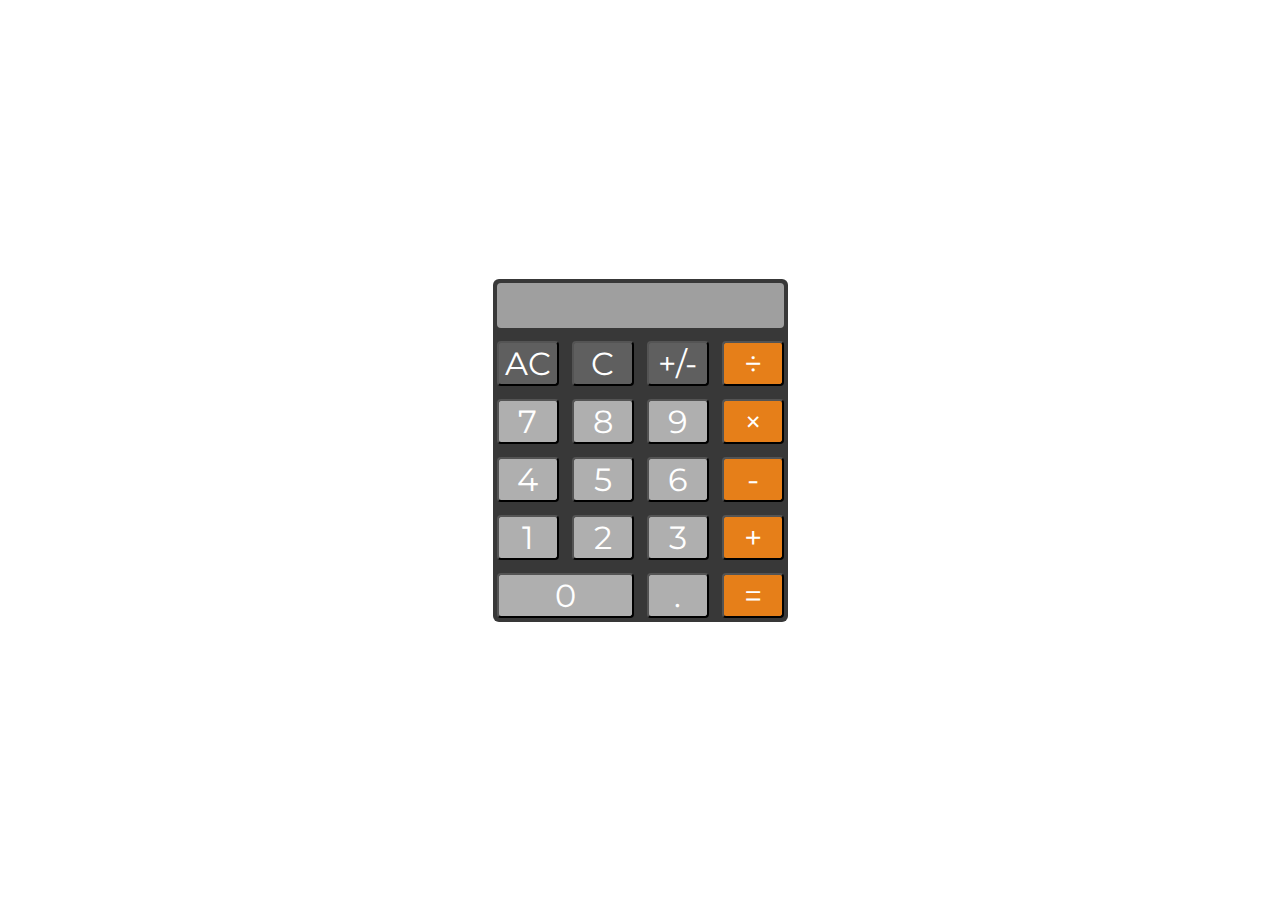
==== index.html @ a27d34e0 "button size reduced, starts 0 fixed, animation fxd" ====
<!DOCTYPE html>
<html lang="en">
  <head>
    <meta charset="UTF-8" />
    <meta http-equiv="X-UA-Compatible" content="IE=edge" />
    <meta name="viewport" content="width=device-width, initial-scale=1.0" />
    <title>Calculator</title>
    <link rel="stylesheet" href="./style.css" />
    <script src="./script.js" defer></script>
  </head>

  <body>
    <main class="main-container">
      <section class="calculator-container">
        <div class="display"></div>
        <button class="functional-buttons" id="clear">AC</button>
        <button class="functional-buttons" id="delete">C</button>
        <button class="functional-buttons" id="sign">+/-</button>
        <button id="divide" data-value="/" class="operator">÷</button>
        <button class="number">7</button>
        <button class="number">8</button>
        <button class="number">9</button>
        <button id="multiply" data-value="*" class="operator">&times</button>
        <button class="number">4</button>
        <button class="number">5</button>
        <button class="number">6</button>
        <button id="subtract" data-value="-" class="operator">-</button>
        <button class="number">1</button>
        <button class="number">2</button>
        <button class="number">3</button>
        <button id="add" data-value="+" class="operator">+</button>
        <button id="zero" class="number">0</button>
        <button id="decimal">.</button>
        <button id="calculate" class="equal">=</button>
      </section>
    </main>
  </body>
</html>
---- style.css ----
@import url("https://fonts.googleapis.com/css2?family=Montserrat&display=swap");

* {
  margin: 0 auto;
  font-family: "Montserrat", sans-serif;
  font-size: 32px;
}
.main-container {
  min-height: 100vh;
  display: flex;
  justify-content: center;
  align-items: center;
  align-content: center;
}
.calculator-container {
  background-color: #383838;
  display: grid;
  grid-template-columns: repeat(4, 1fr);
  grid-template-rows: repeat(6, 1fr);
  grid-gap: 5px;
  border-radius: 6px;
}
.display {
  background-color: rgba(255, 255, 255, 0.52);
  display: flex;
  color: white;
  grid-column: 1 / 5;
  justify-content: flex-end;
  align-items: center;
  border-radius: 4px;
  padding-right: 8px;
  margin: 4px;
  font-size: 32px;
}

button {
  margin: 4px;
  border-radius: 4px;
}

#zero {
  grid-column: 1 / 3;
}
.operator,
.equal {
  background-color: #e67f19;
  color: #fff;
}
.functional-buttons {
  background-color: rgba(255, 255, 255, 0.2);
  color: #fff;
}
.number,
#decimal {
  background-color: rgba(255, 255, 255, 0.6);
  color: #fff;
}
button:active, #decimal:active {
  background-color: rgba(0, 0, 0, 0.3);
  transition: background-color 0.2s ease-in-out;
}
@media (max-width: 600px) {
  .calculator-container {
    grid-template-columns: repeat(4, 1fr);
  }
}
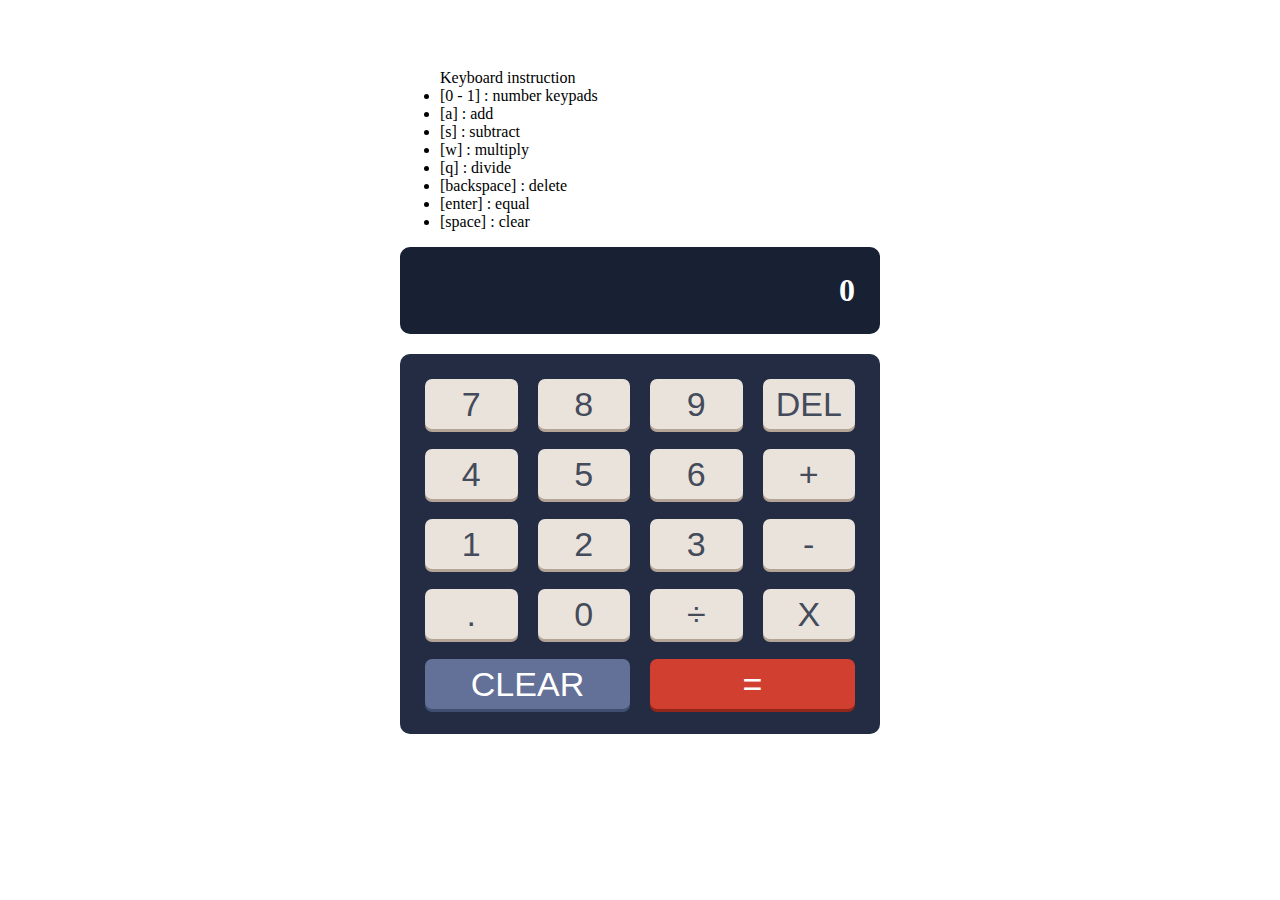
==== commit 56559aa6: "update" ====
--- a/index.html
+++ b/index.html
@@ -1,38 +1,57 @@
 <!DOCTYPE html>
 <html lang="en">
-  <head>
-    <meta charset="UTF-8" />
-    <meta http-equiv="X-UA-Compatible" content="IE=edge" />
-    <meta name="viewport" content="width=device-width, initial-scale=1.0" />
+<head>
+    <meta charset="UTF-8">
+    <meta http-equiv="X-UA-Compatible" content="IE=edge">
+    <meta name="viewport" content="width=device-width, initial-scale=1.0">
     <title>Calculator</title>
-    <link rel="stylesheet" href="./style.css" />
-    <script src="./script.js" defer></script>
-  </head>
-
-  <body>
-    <main class="main-container">
-      <section class="calculator-container">
-        <div class="display"></div>
-        <button class="functional-buttons" id="clear">AC</button>
-        <button class="functional-buttons" id="delete">C</button>
-        <button class="functional-buttons" id="sign">+/-</button>
-        <button id="divide" data-value="/" class="operator">÷</button>
-        <button class="number">7</button>
-        <button class="number">8</button>
-        <button class="number">9</button>
-        <button id="multiply" data-value="*" class="operator">&times</button>
-        <button class="number">4</button>
-        <button class="number">5</button>
-        <button class="number">6</button>
-        <button id="subtract" data-value="-" class="operator">-</button>
-        <button class="number">1</button>
-        <button class="number">2</button>
-        <button class="number">3</button>
-        <button id="add" data-value="+" class="operator">+</button>
-        <button id="zero" class="number">0</button>
-        <button id="decimal">.</button>
-        <button id="calculate" class="equal">=</button>
-      </section>
+    <link rel="stylesheet" href="./styles.css">
+</head>
+<body>
+    <header></header>
+    <main class="main">
+        <div class="calculator-container">
+            <section>
+                <ul>Keyboard instruction
+                    <li>[0 - 1] : number keypads</li>
+                    <li>[a] : add</li>
+                    <li>[s] : subtract</li>
+                    <li>[w] : multiply</li>
+                    <li>[q] : divide</li>
+                    <li>[backspace] : delete</li>
+                    <li>[enter] : equal</li>
+                    <li>[space] : clear</li>
+                </ul>
+            </section>
+            <!-- display -->
+            <div class="calculator-display" id="calculator-display">
+                <h1>0</h1>
+            </div>
+            <!-- buttons -->
+            <div class="calculator-buttons">
+                <button value="7">7</button>
+                <button value="8">8</button>
+                <button value="9">9</button>
+                <button class="delete" id="delete-btn">del</button>
+                <button value="4">4</button>
+                <button value="5">5</button>
+                <button value="6">6</button>
+                <button class="operator" value="+">+</button>
+                <button value="1">1</button>
+                <button value="2">2</button>
+                <button value="3">3</button>
+                <button class="operator" value="-">-</button>
+                <button class="decimal" id = "decimal"value=".">.</button>
+                <button value="0">0</button>
+                <button class="operator" value="/">÷</button>
+                <button class="operator" value="*">x</button>
+                <button class="clear" id="clear-btn">clear</button>
+                <button class="equal-sign" value="=">=</button>
+            </div>
+        </div>
+        
     </main>
-  </body>
-</html>
+    <footer></footer>
+</body>
+<script src="./script.js"></script>
+</html>--- a/styles.css
+++ b/styles.css
@@ -0,0 +1,107 @@
+:root{
+    --main-background:hsl(222, 26%, 31%);
+    --keypad-background: hsl(223, 31%, 20%);
+    --screen-background:hsl(224, 36%, 15%);
+  
+    --key-background:hsl(30, 25%, 89%);
+    --key-shadow:hsl(28, 16%, 65%);
+  
+    --key-color-light:hsl(0, 0%, 100%);
+    --key-color-dark: hsl(221, 14%, 31%);
+  
+    --equal-sign-background-color:hsl(6, 63%, 50%);
+    --equal-sign-shadow-background-color:hsl(6, 70%, 34%);
+  
+    --big-buttons-background-color:hsl(225, 21%, 49%);
+    --big-buttons-shadow-color:hsl(224, 28%, 35%);
+  }
+  .main{
+    display: flex;
+    align-items: center;
+    justify-content: center;
+    height: 100%;
+  }
+.calculator-buttons{
+    border-radius: 10px;
+    display: grid;
+    grid-template-columns: repeat(4,1fr);
+    grid-gap: 20px;
+    padding:25px;
+    background-color: var(--keypad-background);
+  }
+  
+
+  /* buttons */
+.calculator-buttons{
+    border-radius: 10px;
+    display: grid;
+    grid-template-columns: repeat(4,1fr);
+    grid-gap: 20px;
+    padding:25px;
+    background-color: var(--keypad-background);
+  }
+  button{
+    color:var(--key-color-dark);
+    text-align: center;
+    text-transform: uppercase;
+    min-height:50px;
+    border-radius: 7px;
+    cursor: pointer;
+    background-color: var(--key-background);
+    font-family: 'League Spartan', sans-serif;
+    outline: none;
+    border: none;
+    font-size: 34px;
+    box-shadow: 0px 3px 0px 0px var(--key-shadow);
+    
+  }
+  button:hover{
+    filter: brightness(110%);
+    animation: ease-in;
+  }
+  button:active{
+    box-shadow: none;
+    transform: translateY(2px);
+  }
+  button:focus{
+    outline: none;
+  }
+  .equal-sign{
+    color:var(--key-color-light);
+    background-color:var(--equal-sign-background-color);
+    box-shadow: 0px 3px 0px 0px var(--equal-sign-shadow-background-color);
+    grid-column: 3/span 2;
+  
+  }
+  .clear{
+    grid-column: 1/span 2;
+  }
+  
+  .clear, .del{
+    background-color: var(--big-buttons-background-color);
+    color:var(--key-color-light);
+    box-shadow: 0px 3px 0px 0px var(--big-buttons-shadow-color);
+  }
+  /* calculator display */
+  .calculator-display{
+    background-color: var(--screen-background);
+  
+    display: flex;
+    justify-content: flex-end;
+    align-items: center;
+    margin-bottom:20px;
+    border-radius: 10px;
+  }
+  .calculator-display h1{
+    margin:0px;
+    padding:25px;
+    overflow-x:auto;
+    color: var(--key-color-light);
+  }
+
+  .calculator-container{
+    padding-top: 5vh;
+    width: 50%;
+    max-width: 480px;
+    min-width: 345px;
+  }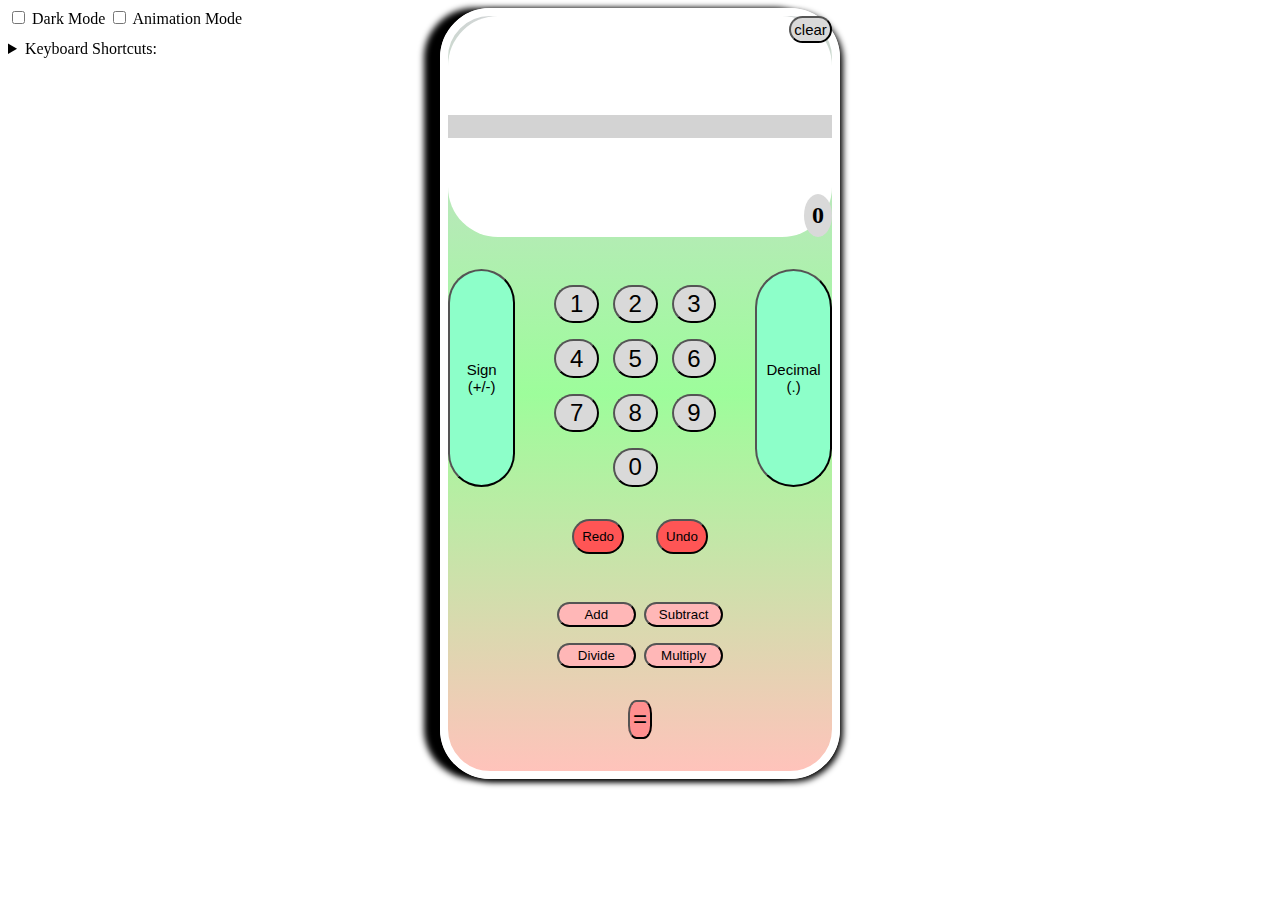
==== commit fca48666: "css" ====
--- a/index.html
+++ b/index.html
@@ -1,57 +1,95 @@
-<!DOCTYPE html>
 <html lang="en">
 <head>
     <meta charset="UTF-8">
-    <meta http-equiv="X-UA-Compatible" content="IE=edge">
     <meta name="viewport" content="width=device-width, initial-scale=1.0">
+    <link rel="stylesheet" href="./index.css">
+    <script src="./index.js" type="module" defer></script>
     <title>Calculator</title>
-    <link rel="stylesheet" href="./styles.css">
 </head>
-<body>
-    <header></header>
-    <main class="main">
-        <div class="calculator-container">
-            <section>
-                <ul>Keyboard instruction
-                    <li>[0 - 1] : number keypads</li>
-                    <li>[a] : add</li>
-                    <li>[s] : subtract</li>
-                    <li>[w] : multiply</li>
-                    <li>[q] : divide</li>
-                    <li>[backspace] : delete</li>
-                    <li>[enter] : equal</li>
-                    <li>[space] : clear</li>
-                </ul>
-            </section>
-            <!-- display -->
-            <div class="calculator-display" id="calculator-display">
-                <h1>0</h1>
-            </div>
-            <!-- buttons -->
-            <div class="calculator-buttons">
-                <button value="7">7</button>
-                <button value="8">8</button>
-                <button value="9">9</button>
-                <button class="delete" id="delete-btn">del</button>
-                <button value="4">4</button>
-                <button value="5">5</button>
-                <button value="6">6</button>
-                <button class="operator" value="+">+</button>
-                <button value="1">1</button>
-                <button value="2">2</button>
-                <button value="3">3</button>
-                <button class="operator" value="-">-</button>
-                <button class="decimal" id = "decimal"value=".">.</button>
-                <button value="0">0</button>
-                <button class="operator" value="/">÷</button>
-                <button class="operator" value="*">x</button>
-                <button class="clear" id="clear-btn">clear</button>
-                <button class="equal-sign" value="=">=</button>
-            </div>
+<body class="body">
+    <canvas id="electrons-animate"></canvas>
+    <div id="div-add-cont"></div>
+    <header>
+        <div class="calc-modes">
+            <input id="dark-mode" class="header-input" type="checkbox">
+            <label for="dark-mode">Dark Mode</label>
+            <input id="animation-mode" class="header-input" type="checkbox">
+            <label for="animation-mode">Animation Mode</label>
         </div>
-        
+        <details id="keyboard-instructions" class="keyboard-instructions">
+            <summary>Keyboard Shortcuts:</summary>
+            <strong class="instruct">(CTRL) + (DELETE) = Clear Calculator.</strong>
+            <strong class="instruct">(CTRL) + (.) = Add Decimal Point.</strong>
+            <strong class="instruct">(CTRL) + (-) = Change Sign +/-.</strong>
+            <strong class="instruct">(CTRL) + (BACKSPACE) = Undo Last Step.</strong>
+            <strong class="instruct">(CTRL) + (#) = Redo Last Step.</strong>
+            <strong class="instruct">(SHIFT) + (A) = Perform Addition.</strong>
+            <strong class="instruct">(SHIFT) + (S) = Perform Subtraction.</strong>
+            <strong class="instruct">(SHIFT) + (Q) = Perdorm Division.</strong>
+            <strong class="instruct">(SHIFT) + (W) = Perform Multiplication.</strong>
+            <strong class="instruct">(SHIFT) + (=) = Equals.</strong>
+            <strong class="instruct">(SHIFT) + (1) = Add 1 to Display.</strong>
+            <strong class="instruct">(SHIFT) + (2) = Add 2 to Display.</strong>
+            <strong class="instruct">(SHIFT) + (3) = Add 3 to Display.</strong>
+            <strong class="instruct">(SHIFT) + (4) = Add 4 to Display.</strong>
+            <strong class="instruct">(SHIFT) + (5) = Add 5 to Display.</strong>
+            <strong class="instruct">(SHIFT) + (6) = Add 6 to Display.</strong>
+            <strong class="instruct">(SHIFT) + (7) = Add 7 to Display.</strong>
+            <strong class="instruct">(SHIFT) + (8) = Add 8 to Display.</strong>
+            <strong class="instruct">(SHIFT) + (9) = Add 9 to Display.</strong>
+        </details>
+    </header>
+    <!-- calculator container  -->
+    <main id="main-calc-con" class="calc-con">
+    <!-- top area (display clear and result) -->
+    <section id="calc-top" class="calc-top">
+        <div class="display-text-con">
+            <strong class="result-text big">
+                <p id="display-area" class="mid-font"></p>
+                <canvas id="clear-animate"></canvas>
+                <button id="clear-btn" class="clear-btn btn promi mid-font btn-cut btn-vital">
+                    clear
+                </button>
+                <span id="results-area" class="result text promi">0</span>
+            </strong>
+        </div>
+    </section>
+    <!-- mid area (numbers and decima/sign change buttons) -->
+    <section class="calc-mid">
+        <button id="sign-change-btn" class="mid-green btn-cut btn-vital"><span class="mode-text">Sign </span>(+/-)</button>
+        <div class="numbers-flex">
+            <button class="btn-numbers big">1</button>
+            <button class="btn-numbers big">2</button>
+            <button class="btn-numbers big">3</button>
+            <button class="btn-numbers big">4</button>
+            <button class="btn-numbers big">5</button>
+            <button class="btn-numbers big">6</button>
+            <button class="btn-numbers big">7</button>
+            <button class="btn-numbers big">8</button>
+            <button class="btn-numbers big">9</button>
+            <button class="btn-numbers big">0</button>
+        </div>
+        <button id="decimal-btn" class="mid-green btn-cut btn-vital"><span class="mode-text">Decimal </span>(.)</button>
+    </section>
+    <!-- bottom area (redo, undo, operators and equal button) -->
+    <section class="calc-bottom">
+        <section class="undo-redo">
+            <button id="redo-btn" class="undo btn-cut btn-vital">Redo</button>
+            <button id="undo-btn" class="undo btn-vital">Undo</button>
+        </section>
+        <section class="operators">
+        <button id="add" class="operator btn-vital">Add</button>
+        <button id="sub" class="operator btn-vital">Subtract</button>
+        <button id="div" class="operator btn-vital">Divide</button>
+        <button id="mul" class="operator btn-vital">Multiply</button>
+        </section>
+        <section class="equal">
+         <button id="equal-btn" class="equal btn-vital">=</button>
+        </section>
+    </section>
+    <p id="animationMessage" class="animationMessage"></p>
     </main>
-    <footer></footer>
+    <footer>
+    </footer>  
 </body>
-<script src="./script.js"></script>
 </html>--- a/index.css
+++ b/index.css
@@ -0,0 +1,238 @@
+/* designing for phone first */
+/* general rules */
+button {
+    padding: 0.2rem;
+    cursor: pointer;
+    border-radius: 50px;
+}
+button:hover {
+    opacity: 0.7;
+    transform: scale(0.95);
+}
+button:focus{
+    opacity: 0.7;
+    transform: scale(0.95);
+}
+.big {
+    font-size: 24px;
+}
+.mid-font {
+    font-size: 15px;
+}
+.promi {
+    background-color: #D9D9D9;
+}
+/* specific rules */
+/* main conatiner */
+.calc-con {
+    box-shadow: 3px 3px 0.4em black,
+    -1em 0 0.4em black;
+    width: 75vw;
+    max-height: fit-content;
+    margin: 20% auto 0 auto;
+    border: 0.5rem solid white;
+    border-radius: 50px;
+    background: linear-gradient(#D1D5D5, #9DFD9B, #FFC3BB );
+}
+/* top area styles  */
+.calc-top {
+    display: flex;
+    align-items: center;
+    position: relative;
+    width: 100%;
+    height: 25%;
+    border-radius: 50px;
+    background-color: #ffffff;
+}
+.display-text-con {
+    word-break: break-all;
+    min-height: 10%;
+    background-color: lightgrey;
+    width: 100%;
+    text-align: center;
+    height: fit-content;
+}
+#display-area {
+    margin: 0;
+}
+.clear-btn {
+    position: absolute;
+    right: 0;
+    top: 0;
+
+}
+.result {
+    position: absolute;
+    display: block;
+    border-radius: 100%;
+    padding: 0.5rem;
+    max-width: 100%;
+    overflow: auto;
+    height: fit-content;
+    right: 0;
+    bottom: 0;
+}
+/* calculator mid section  light*/
+.calc-mid {
+    width: 100%;
+    max-height: 50%;
+    margin-top: 2rem;
+    display: flex;
+    justify-content: space-between;
+    gap: 2rem;
+}
+.numbers-flex {
+    width: 50%;
+    display: flex;
+    flex-direction: row;
+    justify-content: center;
+    flex-wrap: wrap;
+    gap: 8%;
+}
+.numbers-flex > * {
+    background-color: #D9D9D9;
+    margin-top: 1rem;
+    flex: 0 0 25.33333%;
+}
+.mid-green {
+    cursor: pointer;
+    background-color: #8DFFC9;
+    width: 20%;
+    font-size: 15px;
+}
+/* calculator bottom section  light*/
+.calc-bottom {
+    display: flex;
+    flex-direction: column;
+    align-items: center;
+    font-size: 15px;
+    margin-top: 2rem;
+    margin-left: calc(20% + 2rem);
+    margin-right: calc(20% + 2rem);
+}
+.calc-bottom > * {
+    margin-bottom: 2rem;
+}
+.undo-redo {
+    display: flex;
+    gap: 2rem;
+}
+.undo-redo > * {
+    padding: 0.5rem;
+    cursor: pointer;
+    background-color: #FF5555;
+}
+.operators {
+    display: flex;
+    flex-wrap: wrap;
+    gap: 5%;
+    width: fit-content;
+
+}
+.operators > * {
+    background-color: #FFB7B7;
+    margin-top: 1rem;
+    flex: 1 1 45%;
+}
+.equal {
+    font-size: x-large;
+    width: fit-content;
+    background-color: #FF8F8F;
+    border-radius: 35%;
+}
+.calc-modes {
+    position: fixed;
+}
+/* responsiveness considerations */
+@media only screen and (max-width: 404px) {
+    .mode-text {
+        display: none;
+    } 
+}
+@media only screen and (min-width: 600px) {
+    .mid-green {
+        width: fit-content;
+    }
+}
+@media only screen and (min-width: 1000px) {
+    .calc-con {
+        margin-top: 0;
+        width: 30vw;
+    }
+}
+@media only screen and (max-width: 1000px) {
+    .invisible-calc {
+        display: none;
+    }
+}
+/* dark mode styles */
+.dark-body, .result-text-dark, .undo-dark, .calc-con-dark, .btn-numbers-dark, .operators-dark, .equal-dark, .mid-green-dark, .result-dark, .clear-btn-dark {
+    color: white;
+}
+.dark-body {
+    background-color: black;
+}
+.undo-dark {
+    background-color: #363636;
+}
+.calc-con-dark {
+    background: none;
+    border: none;
+    box-shadow: 3px 3px 0.4em #303030,
+    -1em 0 0.4em #1f1f1f;
+    background-color: #303030;
+}
+.btn-numbers-dark {
+    background-color: #1f1f1f;
+}
+.operators-dark {
+    background-color: #2a2a2a;
+}
+.equal-dark {
+    background-color: #2a2a2a;
+}
+.mid-green-dark {
+    background-color: #272827;
+}
+.result-dark {
+    background-color: #262626;
+}
+.clear-btn-dark {
+    background-color: #262626;
+}
+.display-text-con-dark {
+    min-height: 10%;
+    background-color: #484848;
+}
+.calc-top-dark {
+    background-color: #303030;
+}
+/* keyboard functionality  */
+.instruct {
+    margin-top: 1rem;
+    display: block;
+}
+.keyboard-instructions {
+    margin-top: 2rem;
+    width: fit-content;
+    position: fixed;
+}
+/* animation styles */
+#clear-animate {
+    display: none;
+}
+#electrons-animate {
+    display: none;
+}
+.animation-box {
+    width: 1rem;
+    height: 1rem;
+    margin-left: 0.5rem;
+    background-color: gold;
+}
+#animationMessage {
+    display: none;
+}
+#div-add-cont {
+    display: flex;
+}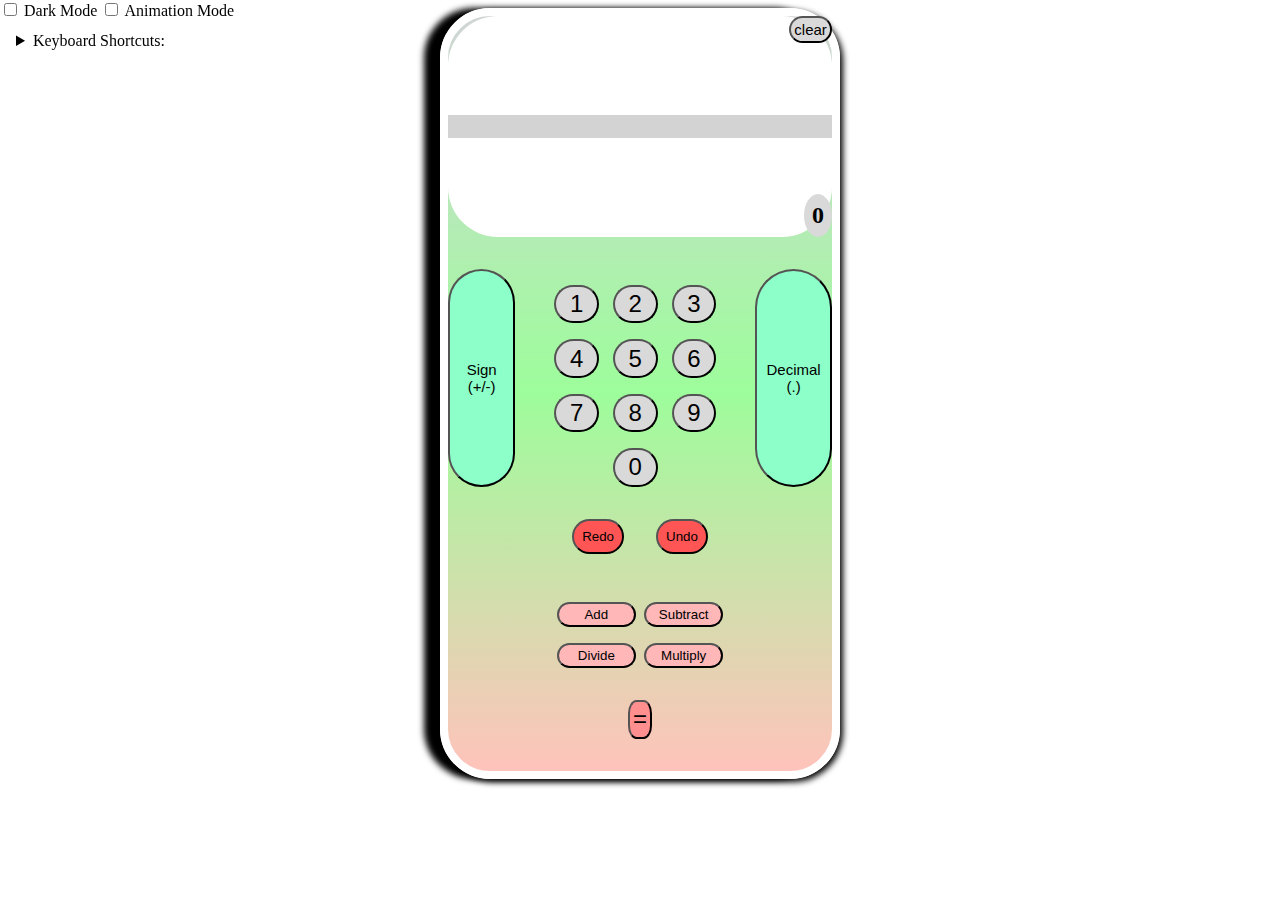
==== commit 6b0e8016: "comments removed" ====
--- a/index.html
+++ b/index.html
@@ -39,9 +39,7 @@
             <strong class="instruct">(SHIFT) + (9) = Add 9 to Display.</strong>
         </details>
     </header>
-    <!-- calculator container  -->
     <main id="main-calc-con" class="calc-con">
-    <!-- top area (display clear and result) -->
     <section id="calc-top" class="calc-top">
         <div class="display-text-con">
             <strong class="result-text big">
@@ -54,7 +52,6 @@
             </strong>
         </div>
     </section>
-    <!-- mid area (numbers and decima/sign change buttons) -->
     <section class="calc-mid">
         <button id="sign-change-btn" class="mid-green btn-cut btn-vital"><span class="mode-text">Sign </span>(+/-)</button>
         <div class="numbers-flex">
@@ -71,7 +68,6 @@
         </div>
         <button id="decimal-btn" class="mid-green btn-cut btn-vital"><span class="mode-text">Decimal </span>(.)</button>
     </section>
-    <!-- bottom area (redo, undo, operators and equal button) -->
     <section class="calc-bottom">
         <section class="undo-redo">
             <button id="redo-btn" class="undo btn-cut btn-vital">Redo</button>
--- a/index.css
+++ b/index.css
@@ -1,5 +1,3 @@
-/* designing for phone first */
-/* general rules */
 button {
     padding: 0.2rem;
     cursor: pointer;
@@ -22,8 +20,6 @@
 .promi {
     background-color: #D9D9D9;
 }
-/* specific rules */
-/* main conatiner */
 .calc-con {
     box-shadow: 3px 3px 0.4em black,
     -1em 0 0.4em black;
@@ -34,7 +30,6 @@
     border-radius: 50px;
     background: linear-gradient(#D1D5D5, #9DFD9B, #FFC3BB );
 }
-/* top area styles  */
 .calc-top {
     display: flex;
     align-items: center;
@@ -72,7 +67,6 @@
     right: 0;
     bottom: 0;
 }
-/* calculator mid section  light*/
 .calc-mid {
     width: 100%;
     max-height: 50%;
@@ -100,7 +94,6 @@
     width: 20%;
     font-size: 15px;
 }
-/* calculator bottom section  light*/
 .calc-bottom {
     display: flex;
     flex-direction: column;
@@ -142,8 +135,9 @@
 }
 .calc-modes {
     position: fixed;
-}
-/* responsiveness considerations */
+    top: 0;
+    left: 0;
+}
 @media only screen and (max-width: 404px) {
     .mode-text {
         display: none;
@@ -165,7 +159,6 @@
         display: none;
     }
 }
-/* dark mode styles */
 .dark-body, .result-text-dark, .undo-dark, .calc-con-dark, .btn-numbers-dark, .operators-dark, .equal-dark, .mid-green-dark, .result-dark, .clear-btn-dark {
     color: white;
 }
@@ -207,7 +200,6 @@
 .calc-top-dark {
     background-color: #303030;
 }
-/* keyboard functionality  */
 .instruct {
     margin-top: 1rem;
     display: block;
@@ -216,8 +208,9 @@
     margin-top: 2rem;
     width: fit-content;
     position: fixed;
-}
-/* animation styles */
+    top: 0;
+    left: 1rem;
+}
 #clear-animate {
     display: none;
 }
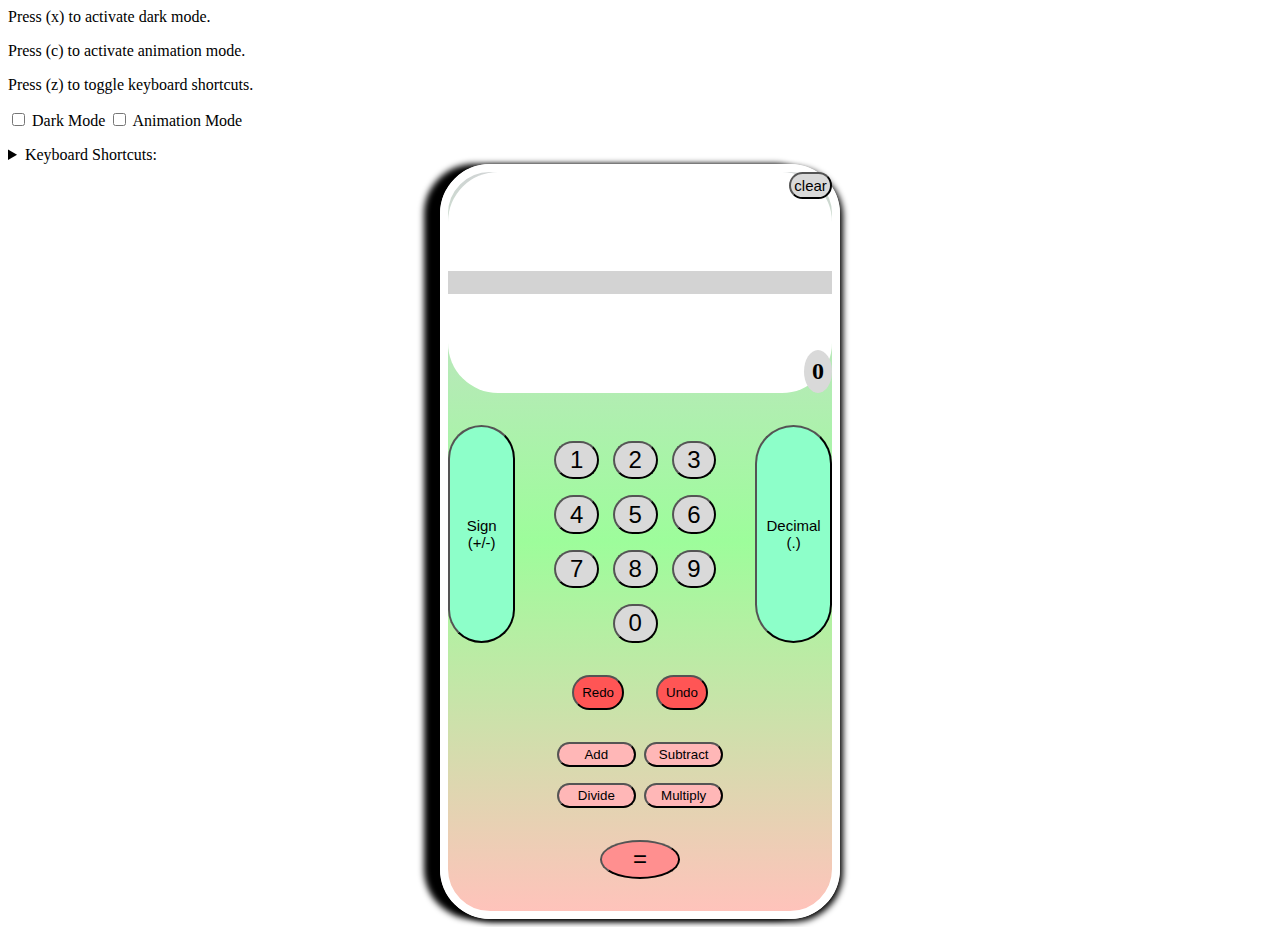
==== commit 6856cee2: "design fixes" ====
--- a/index.html
+++ b/index.html
@@ -10,34 +10,41 @@
     <canvas id="electrons-animate"></canvas>
     <div id="div-add-cont"></div>
     <header>
+        <span class="key-short">Press (x) to activate dark mode.</span>
+        <span class="key-short">Press (c) to activate animation mode.</span>
+        <span class="key-short">Press (z) to toggle keyboard shortcuts.</span>
         <div class="calc-modes">
             <input id="dark-mode" class="header-input" type="checkbox">
             <label for="dark-mode">Dark Mode</label>
             <input id="animation-mode" class="header-input" type="checkbox">
             <label for="animation-mode">Animation Mode</label>
         </div>
-        <details id="keyboard-instructions" class="keyboard-instructions">
-            <summary>Keyboard Shortcuts:</summary>
-            <strong class="instruct">(CTRL) + (DELETE) = Clear Calculator.</strong>
-            <strong class="instruct">(CTRL) + (.) = Add Decimal Point.</strong>
-            <strong class="instruct">(CTRL) + (-) = Change Sign +/-.</strong>
-            <strong class="instruct">(CTRL) + (BACKSPACE) = Undo Last Step.</strong>
-            <strong class="instruct">(CTRL) + (#) = Redo Last Step.</strong>
-            <strong class="instruct">(SHIFT) + (A) = Perform Addition.</strong>
-            <strong class="instruct">(SHIFT) + (S) = Perform Subtraction.</strong>
-            <strong class="instruct">(SHIFT) + (Q) = Perdorm Division.</strong>
-            <strong class="instruct">(SHIFT) + (W) = Perform Multiplication.</strong>
-            <strong class="instruct">(SHIFT) + (=) = Equals.</strong>
-            <strong class="instruct">(SHIFT) + (1) = Add 1 to Display.</strong>
-            <strong class="instruct">(SHIFT) + (2) = Add 2 to Display.</strong>
-            <strong class="instruct">(SHIFT) + (3) = Add 3 to Display.</strong>
-            <strong class="instruct">(SHIFT) + (4) = Add 4 to Display.</strong>
-            <strong class="instruct">(SHIFT) + (5) = Add 5 to Display.</strong>
-            <strong class="instruct">(SHIFT) + (6) = Add 6 to Display.</strong>
-            <strong class="instruct">(SHIFT) + (7) = Add 7 to Display.</strong>
-            <strong class="instruct">(SHIFT) + (8) = Add 8 to Display.</strong>
-            <strong class="instruct">(SHIFT) + (9) = Add 9 to Display.</strong>
-        </details>
+        <div class="details-container">
+            <details id="keyboard-instructions" class="keyboard-instructions">
+                <summary>Keyboard Shortcuts:</summary>
+                    <div class="details-content">
+                    <strong class="instruct">(DELETE) = Clear Calculator.</strong>
+                    <strong class="instruct">(.) = Add Decimal Point.</strong>
+                    <strong class="instruct">(-) = Change Sign +/-.</strong>
+                    <strong class="instruct">(BACKSPACE) = Undo Last Step.</strong>
+                    <strong class="instruct">(#) = Redo Last Step.</strong>
+                    <strong class="instruct">(A) = Perform Addition.</strong>
+                    <strong class="instruct">(S) = Perform Subtraction.</strong>
+                    <strong class="instruct">(Q) = Perdorm Division.</strong>
+                    <strong class="instruct">(W) = Perform Multiplication.</strong>
+                    <strong class="instruct">(=) = Equals.</strong>
+                    <strong class="instruct">(1) = Add 1 to Display.</strong>
+                    <strong class="instruct">(2) = Add 2 to Display.</strong>
+                    <strong class="instruct">(3) = Add 3 to Display.</strong>
+                    <strong class="instruct">(4) = Add 4 to Display.</strong>
+                    <strong class="instruct">(5) = Add 5 to Display.</strong>
+                    <strong class="instruct">(6) = Add 6 to Display.</strong>
+                    <strong class="instruct">(7) = Add 7 to Display.</strong>
+                    <strong class="instruct">(8) = Add 8 to Display.</strong>
+                    <strong class="instruct">(9) = Add 9 to Display.</strong>
+                </div>
+            </details>
+        </div>
     </header>
     <main id="main-calc-con" class="calc-con">
     <section id="calc-top" class="calc-top">
--- a/index.css
+++ b/index.css
@@ -54,7 +54,6 @@
     position: absolute;
     right: 0;
     top: 0;
-
 }
 .result {
     position: absolute;
@@ -127,16 +126,11 @@
     margin-top: 1rem;
     flex: 1 1 45%;
 }
-.equal {
+#equal-btn {
     font-size: x-large;
-    width: fit-content;
+    width: 5rem;
     background-color: #FF8F8F;
-    border-radius: 35%;
-}
-.calc-modes {
-    position: fixed;
-    top: 0;
-    left: 0;
+    border-radius: 50%;
 }
 @media only screen and (max-width: 404px) {
     .mode-text {
@@ -200,16 +194,29 @@
 .calc-top-dark {
     background-color: #303030;
 }
+#add, #sub {
+    margin-top: 0;
+}
 .instruct {
     margin-top: 1rem;
     display: block;
 }
+.details-container {
+    position: relative;
+  }
+.details-content {
+    position: absolute;
+    top: 100%;
+    left: 0;
+    width: 100%;
+}
 .keyboard-instructions {
-    margin-top: 2rem;
+    margin-top: 1rem;
     width: fit-content;
-    position: fixed;
-    top: 0;
-    left: 1rem;
+}
+.key-short {
+    margin-bottom: 1rem;
+    display: block;
 }
 #clear-animate {
     display: none;
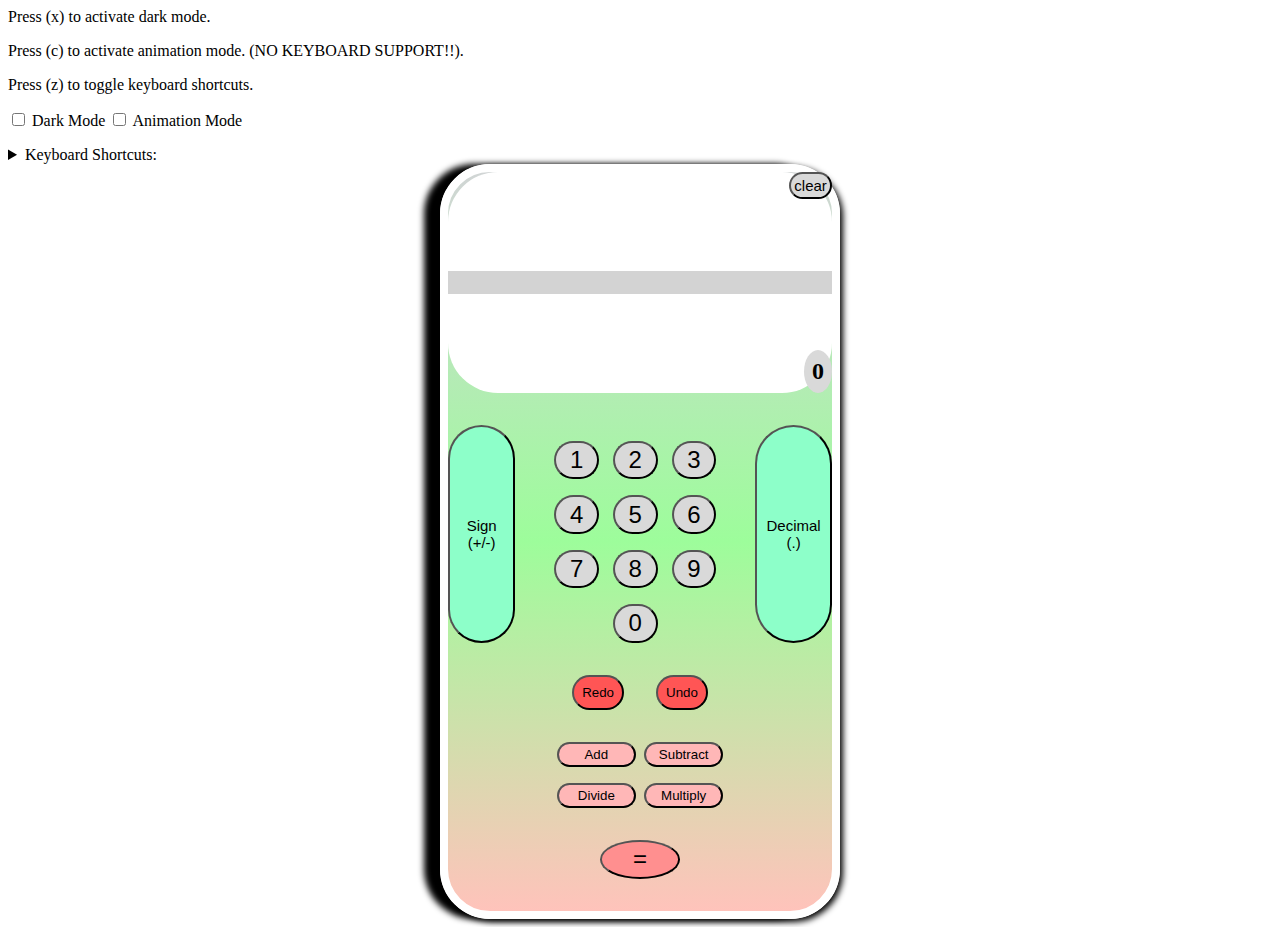
==== commit 2a434e58: "some user considerations" ====
--- a/index.html
+++ b/index.html
@@ -10,8 +10,9 @@
     <canvas id="electrons-animate"></canvas>
     <div id="div-add-cont"></div>
     <header>
+        <strong id="animaion-msg">Animation in progress... (Please wait...)</strong>
         <span class="key-short">Press (x) to activate dark mode.</span>
-        <span class="key-short">Press (c) to activate animation mode.</span>
+        <span class="key-short">Press (c) to activate animation mode. (NO KEYBOARD SUPPORT!!).</span>
         <span class="key-short">Press (z) to toggle keyboard shortcuts.</span>
         <div class="calc-modes">
             <input id="dark-mode" class="header-input" type="checkbox">
@@ -87,7 +88,7 @@
         <button id="mul" class="operator btn-vital">Multiply</button>
         </section>
         <section class="equal">
-         <button id="equal-btn" class="equal btn-vital">=</button>
+         <button id="equal-btn" class="equal equal-btn btn-vital">=</button>
         </section>
     </section>
     <p id="animationMessage" class="animationMessage"></p>
--- a/index.css
+++ b/index.css
@@ -126,7 +126,7 @@
     margin-top: 1rem;
     flex: 1 1 45%;
 }
-#equal-btn {
+.equal-btn {
     font-size: x-large;
     width: 5rem;
     background-color: #FF8F8F;
@@ -235,4 +235,11 @@
 }
 #div-add-cont {
     display: flex;
+}
+#animaion-msg {
+    position: absolute;
+    right: 0;
+    font-size: xx-large;
+    display: none;
+    text-align: center;
 }